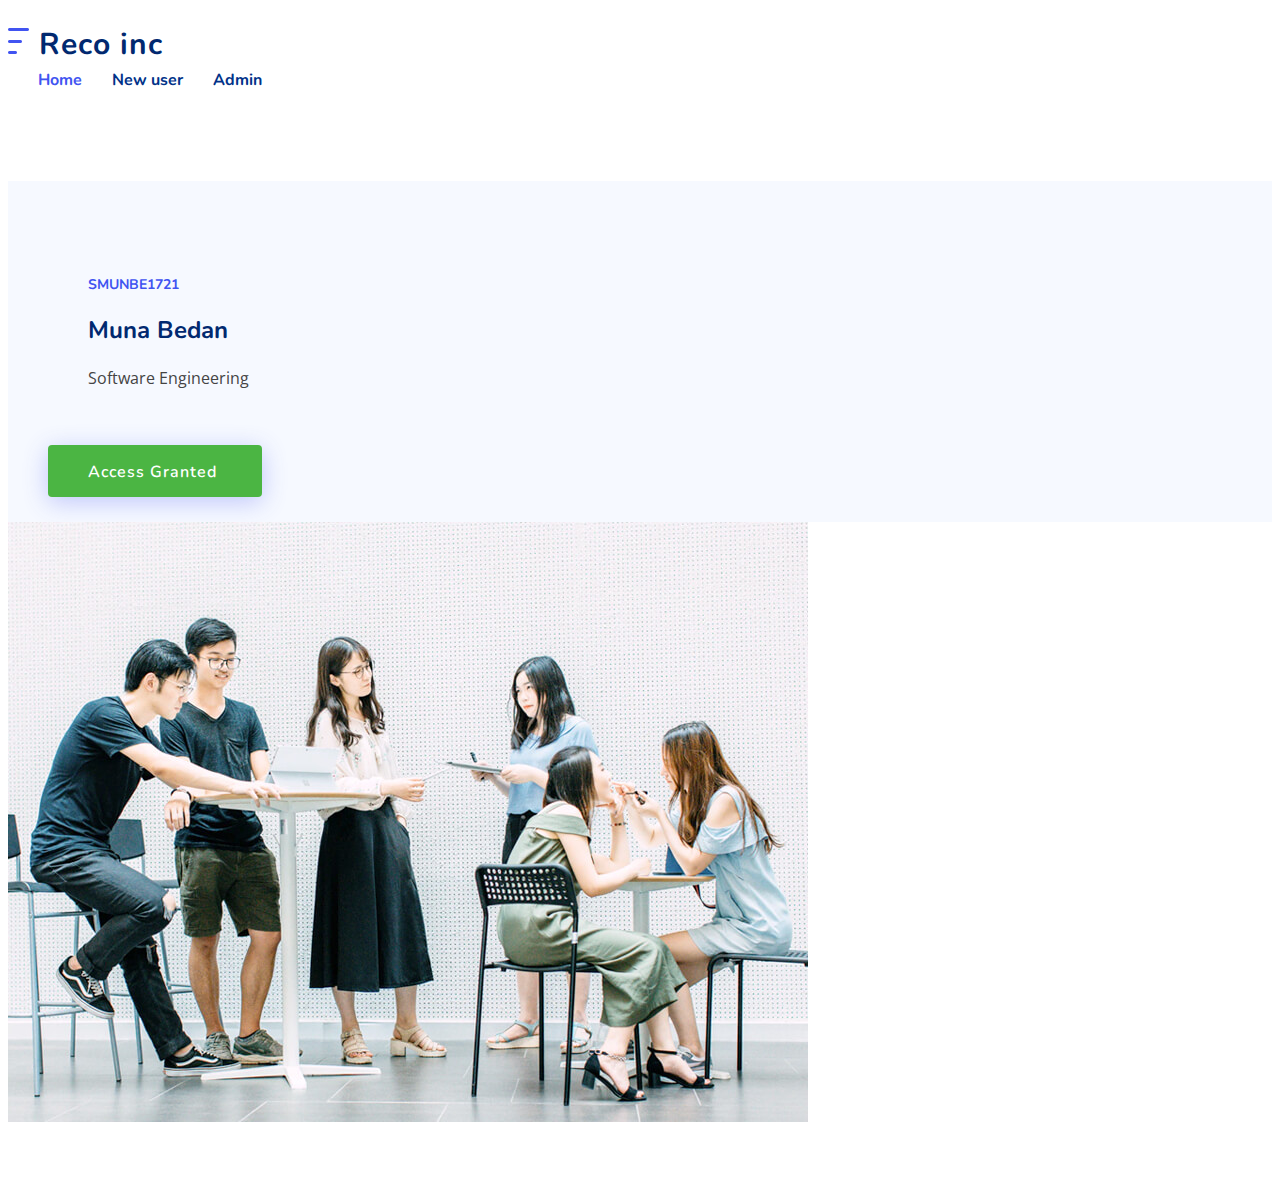
==== public/biometrics.html @ d5e838ed "revert to initial public directory" ====
<!DOCTYPE html>
<html lang="en">

<head>
  <meta charset="utf-8">
  <meta content="width=device-width, initial-scale=1.0" name="viewport">

  <title>FlexStart Bootstrap Template - Index</title>
  <meta content="" name="description">

  <meta content="" name="keywords">

  <!-- Favicons -->
  <link href="assets/img/favicon.png" rel="icon">
  <link href="assets/img/apple-touch-icon.png" rel="apple-touch-icon">

  <!-- Google Fonts -->
  <link href="https://fonts.googleapis.com/css?family=Open+Sans:300,300i,400,400i,600,600i,700,700i|Nunito:300,300i,400,400i,600,600i,700,700i|Poppins:300,300i,400,400i,500,500i,600,600i,700,700i" rel="stylesheet">

  <!-- Vendor CSS Files -->
  <link href="assets/vendor/bootstrap/css/bootstrap.min.css" rel="stylesheet">
  <link href="assets/vendor/bootstrap-icons/bootstrap-icons.css" rel="stylesheet">
  <link href="assets/vendor/aos/aos.css" rel="stylesheet">
  <link href="assets/vendor/remixicon/remixicon.css" rel="stylesheet">
  <link href="assets/vendor/swiper/swiper-bundle.min.css" rel="stylesheet">
  <link href="assets/vendor/glightbox/css/glightbox.min.css" rel="stylesheet">

  <!-- Template Main CSS File -->
  <link href="assets/css/style.css" rel="stylesheet">

  <!-- =======================================================
  * Template Name: FlexStart - v1.2.0
  * Template URL: https://bootstrapmade.com/flexstart-bootstrap-startup-template/
  * Author: BootstrapMade.com
  * License: https://bootstrapmade.com/license/
  ======================================================== -->
</head>

<body>

<!-- ======= Header ======= -->
<header id="header" class="header fixed-top">
    <div class="container-fluid container-xl d-flex align-items-center justify-content-between">

      <a href="index.html" class="logo d-flex align-items-center">
        <img src="assets/img/logo.png" alt="">
        <span>Reco inc</span>
      </a>

      <nav id="navbar" class="navbar">
        <ul>
          <li><a class="nav-link scrollto active" href="/index.html">Home</a></li>
          <li><a class="nav-link scrollto" href="/new.html">New user</a></li>
          <li><a class="nav-link scrollto" href="/admin.html">Admin</a></li>
         
        </ul>
        <i class="bi bi-list mobile-nav-toggle"></i>
      </nav><!-- .navbar -->

    </div>
  </header><!-- End Header -->

  

  <main id="main">
    <!-- ======= About Section ======= -->
    <section id="about" class="about">

      <div class="container" data-aos="fade-up">
        <div class="row gx-0">

          <div class="col-lg-6 d-flex flex-column justify-content-center" data-aos="fade-up" data-aos-delay="200">
            <div class="content d-flex align-items-center justify-content-center">
                <div class="content">
                    <h3>SMUNBE1721</h3>
                    <h2>Muna Bedan</h2>
                    <p>Software Engineering</p>
                </div>
              

              <div class="text-center text-lg-start">
                <a href="#" class="btn-read-more d-inline-flex align-items-center justify-content-center align-self-center">
                  <span>Access Granted</span>
                  <i class="bi bi-check2-square"></i>
                </a>
              </div>

              <!--<div class="spinner-border text-primary" role="status">
                <span class="visually-hidden">Loading...</span>
              </div>--->
            </div>
          </div>

          <div class="col-lg-6 d-flex align-items-center" data-aos="zoom-out" data-aos-delay="200">
            <img src="assets/img/about.jpg" class="img-fluid" alt="">
          </div>

        </div>
      </div>

    </section><!-- End About Section -->

    


   
    

  </main><!-- End #main -->

 

  <a href="#" class="back-to-top d-flex align-items-center justify-content-center"><i class="bi bi-arrow-up-short"></i></a>

  <!-- Vendor JS Files -->
  <script src="assets/vendor/bootstrap/js/bootstrap.bundle.js"></script>
  <script src="assets/vendor/aos/aos.js"></script>
  <script src="assets/vendor/php-email-form/validate.js"></script>
  <script src="assets/vendor/swiper/swiper-bundle.min.js"></script>
  <script src="assets/vendor/purecounter/purecounter.js"></script>
  <script src="assets/vendor/isotope-layout/isotope.pkgd.min.js"></script>
  <script src="assets/vendor/glightbox/js/glightbox.min.js"></script>

  <!-- Template Main JS File -->
  <script src="assets/js/main.js"></script>

</body>

</html>
---- public/assets/css/style.css ----
/**
* Template Name: FlexStart - v1.2.0
* Template URL: https://bootstrapmade.com/flexstart-bootstrap-startup-template/
* Author: BootstrapMade.com
* License: https://bootstrapmade.com/license/
*/

/*--------------------------------------------------------------
# General
--------------------------------------------------------------*/
:root {
  scroll-behavior: smooth;
}

body {
  font-family: "Open Sans", sans-serif;
  color: #444444;
}

a {
  color: #4154f1;
  text-decoration: none;
}

a:hover {
  color: #717ff5;
  text-decoration: none;
}

h1, h2, h3, h4, h5, h6 {
  font-family: "Nunito", sans-serif;
}

/*--------------------------------------------------------------
# Sections
--------------------------------------------------------------*/
section {
  padding: 60px 0;
  overflow: hidden;
}

.section-header {
  text-align: center;
  padding-bottom: 40px;
}

.section-header h2 {
  font-size: 13px;
  letter-spacing: 1px;
  font-weight: 700;
  margin: 0;
  color: #4154f1;
  text-transform: uppercase;
}

.section-header p {
  margin: 10px 0 0 0;
  padding: 0;
  font-size: 38px;
  line-height: 42px;
  font-weight: 700;
  color: #012970;
}

@media (max-width: 768px) {
  .section-header p {
    font-size: 28px;
    line-height: 32px;
  }
}

/*--------------------------------------------------------------
# Breadcrumbs
--------------------------------------------------------------*/
.breadcrumbs {
  padding: 15px 0;
  background: #012970;
  min-height: 40px;
  margin-top: 82px;
  color: #fff;
}

@media (max-width: 992px) {
  .breadcrumbs {
    margin-top: 57px;
  }
}

.breadcrumbs h2 {
  font-size: 28px;
  font-weight: 500;
}

.breadcrumbs ol {
  display: flex;
  flex-wrap: wrap;
  list-style: none;
  padding: 0 0 10px 0;
  margin: 0;
  font-size: 14px;
}

.breadcrumbs ol a {
  color: #fff;
  transition: 0.3s;
}

.breadcrumbs ol a:hover {
  text-decoration: underline;
}

.breadcrumbs ol li + li {
  padding-left: 10px;
}

.breadcrumbs ol li + li::before {
  display: inline-block;
  padding-right: 10px;
  color: #8894f6;
  content: "/";
}

/*--------------------------------------------------------------
# Back to top button
--------------------------------------------------------------*/
.back-to-top {
  position: fixed;
  visibility: hidden;
  opacity: 0;
  right: 15px;
  bottom: 15px;
  z-index: 99999;
  background: #4154f1;
  width: 40px;
  height: 40px;
  border-radius: 4px;
  transition: all 0.4s;
}

.back-to-top i {
  font-size: 24px;
  color: #fff;
  line-height: 0;
}

.back-to-top:hover {
  background: #6776f4;
  color: #fff;
}

.back-to-top.active {
  visibility: visible;
  opacity: 1;
}

/*--------------------------------------------------------------
# Disable aos animation delay on mobile devices
--------------------------------------------------------------*/
@media screen and (max-width: 768px) {
  [data-aos-delay] {
    transition-delay: 0 !important;
  }
}

/*--------------------------------------------------------------
# Header
--------------------------------------------------------------*/
.header {
  transition: all 0.5s;
  z-index: 997;
  padding: 20px 0;
}

.header.header-scrolled {
  background: #fff;
  padding: 15px 0;
  box-shadow: 0px 2px 20px rgba(1, 41, 112, 0.1);
}

.header .logo {
  line-height: 0;
}

.header .logo img {
  max-height: 40px;
  margin-right: 6px;
}

.header .logo span {
  font-size: 30px;
  font-weight: 700;
  letter-spacing: 1px;
  color: #012970;
  font-family: "Nunito", sans-serif;
  margin-top: 3px;
}

/*--------------------------------------------------------------
# Navigation Menu
--------------------------------------------------------------*/
/**
* Desktop Navigation 
*/
.navbar {
  padding: 0;
}

.navbar ul {
  margin: 0;
  padding: 0;
  display: flex;
  list-style: none;
  align-items: center;
}

.navbar li {
  position: relative;
}

.navbar a {
  display: flex;
  align-items: center;
  justify-content: space-between;
  padding: 10px 0 10px 30px;
  font-family: "Nunito", sans-serif;
  font-size: 16px;
  font-weight: 700;
  color: #013289;
  white-space: nowrap;
  transition: 0.3s;
}

.navbar a i {
  font-size: 12px;
  line-height: 0;
  margin-left: 5px;
}

.navbar a:hover, .navbar .active, .navbar li:hover > a {
  color: #4154f1;
}

.navbar .getstarted {
  background: #4154f1;
  padding: 8px 20px;
  margin-left: 30px;
  border-radius: 4px;
  color: #fff;
}

.navbar .getstarted:hover {
  color: #fff;
  background: #5969f3;
}

.navbar .dropdown ul {
  display: block;
  position: absolute;
  left: 14px;
  top: calc(100% + 30px);
  margin: 0;
  padding: 10px 0;
  z-index: 99;
  opacity: 0;
  visibility: hidden;
  background: #fff;
  box-shadow: 0px 0px 30px rgba(127, 137, 161, 0.25);
  transition: 0.3s;
  border-radius: 4px;
}

.navbar .dropdown ul li {
  min-width: 200px;
}

.navbar .dropdown ul a {
  padding: 10px 20px;
  font-size: 15px;
  text-transform: none;
  font-weight: 600;
}

.navbar .dropdown ul a i {
  font-size: 12px;
}

.navbar .dropdown ul a:hover, .navbar .dropdown ul .active:hover, .navbar .dropdown ul li:hover > a {
  color: #4154f1;
}

.navbar .dropdown:hover > ul {
  opacity: 1;
  top: 100%;
  visibility: visible;
}

.navbar .dropdown .dropdown ul {
  top: 0;
  left: calc(100% - 30px);
  visibility: hidden;
}

.navbar .dropdown .dropdown:hover > ul {
  opacity: 1;
  top: 0;
  left: 100%;
  visibility: visible;
}

@media (max-width: 1366px) {
  .navbar .dropdown .dropdown ul {
    left: -90%;
  }
  .navbar .dropdown .dropdown:hover > ul {
    left: -100%;
  }
}

/**
* Mobile Navigation 
*/
.mobile-nav-toggle {
  color: #012970;
  font-size: 28px;
  cursor: pointer;
  display: none;
  line-height: 0;
  transition: 0.5s;
}

.mobile-nav-toggle.bi-x {
  color: #fff;
}

@media (max-width: 991px) {
  .mobile-nav-toggle {
    display: block;
  }
  .navbar ul {
    display: none;
  }
}

.navbar-mobile {
  position: fixed;
  overflow: hidden;
  top: 0;
  right: 0;
  left: 0;
  bottom: 0;
  background: rgba(1, 22, 61, 0.9);
  transition: 0.3s;
}

.navbar-mobile .mobile-nav-toggle {
  position: absolute;
  top: 15px;
  right: 15px;
}

.navbar-mobile ul {
  display: block;
  position: absolute;
  top: 55px;
  right: 15px;
  bottom: 15px;
  left: 15px;
  padding: 10px 0;
  border-radius: 10px;
  background-color: #fff;
  overflow-y: auto;
  transition: 0.3s;
}

.navbar-mobile a {
  padding: 10px 20px;
  font-size: 15px;
  color: #012970;
}

.navbar-mobile a:hover, .navbar-mobile .active, .navbar-mobile li:hover > a {
  color: #4154f1;
}

.navbar-mobile .getstarted {
  margin: 15px;
}

.navbar-mobile .dropdown ul {
  position: static;
  display: none;
  margin: 10px 20px;
  padding: 10px 0;
  z-index: 99;
  opacity: 1;
  visibility: visible;
  background: #fff;
  box-shadow: 0px 0px 30px rgba(127, 137, 161, 0.25);
}

.navbar-mobile .dropdown ul li {
  min-width: 200px;
}

.navbar-mobile .dropdown ul a {
  padding: 10px 20px;
}

.navbar-mobile .dropdown ul a i {
  font-size: 12px;
}

.navbar-mobile .dropdown ul a:hover, .navbar-mobile .dropdown ul .active:hover, .navbar-mobile .dropdown ul li:hover > a {
  color: #4154f1;
}

.navbar-mobile .dropdown > .dropdown-active {
  display: block;
}

/*--------------------------------------------------------------
# Hero Section
--------------------------------------------------------------*/
.hero {
  width: 100%;
  height: 100vh;
  background: url(../img/hero-bg.png) top center no-repeat;
  background-size: cover;
}

.hero h1 {
  margin: 0;
  font-size: 48px;
  font-weight: 700;
  color: #012970;
}

.hero h2 {
  color: #444444;
  margin: 15px 0 0 0;
  font-size: 26px;
}

.hero .btn-get-started {
  margin-top: 30px;
  line-height: 0;
  padding: 15px 40px;
  border-radius: 4px;
  transition: 0.5s;
  color: #fff;
  background: #4154f1;
  box-shadow: 0px 5px 30px rgba(65, 84, 241, 0.4);
}

.hero .btn-get-started span {
  font-family: "Nunito", sans-serif;
  font-weight: 600;
  font-size: 16px;
  letter-spacing: 1px;
}

.hero .btn-get-started i {
  margin-left: 5px;
  font-size: 18px;
  transition: 0.3s;
}

.hero .btn-get-started:hover i {
  transform: translateX(5px);
}

.hero .hero-img {
  text-align: right;
}

@media (min-width: 1024px) {
  .hero {
    background-attachment: fixed;
  }
}

@media (max-width: 991px) {
  .hero {
    height: auto;
    padding: 120px 0 60px 0;
  }
  .hero .hero-img {
    text-align: center;
    margin-top: 80px;
  }
  .hero .hero-img img {
    width: 80%;
  }
}

@media (max-width: 768px) {
  .hero {
    text-align: center;
  }
  .hero h1 {
    font-size: 32px;
  }
  .hero h2 {
    font-size: 24px;
  }
  .hero .hero-img img {
    width: 100%;
  }
}

/*--------------------------------------------------------------
# Index Page
--------------------------------------------------------------*/
/*--------------------------------------------------------------
# About
--------------------------------------------------------------*/
.about .content {
  background-color: #f6f9ff;
  padding: 40px;
}

.about h3 {
  font-size: 14px;
  font-weight: 700;
  color: #4154f1;
  text-transform: uppercase;
}

.about h2 {
  font-size: 24px;
  font-weight: 700;
  color: #012970;
}

.about p {
  margin: 15px 0 30px 0;
  line-height: 24px;
}

.about .btn-read-more {
  line-height: 0;
  padding: 15px 40px;
  border-radius: 4px;
  transition: 0.5s;
  color: #fff;
  background: #4BB543;
  box-shadow: 0px 5px 25px rgba(65, 84, 241, 0.3);
}

.about .btn-read-more span {
  font-family: "Nunito", sans-serif;
  font-weight: 600;
  font-size: 16px;
  letter-spacing: 1px;
}

.about .btn-read-more i {
  margin-left: 5px;
  font-size: 18px;
  transition: 0.3s;
}

.about .btn-read-more:hover i {
  transform: translateX(5px);
}

/*--------------------------------------------------------------
# Values
--------------------------------------------------------------*/
.values .box {
  padding: 30px;
  box-shadow: 0px 0 5px rgba(1, 41, 112, 0.08);
  text-align: center;
  transition: 0.3s;
  height: 100%;
}

.values .box img {
  padding: 30px 50px;
  transition: 0.5s;
  transform: scale(1.1);
}

.values .box h3 {
  font-size: 24px;
  color: #012970;
  font-weight: 700;
  margin-bottom: 18px;
}

.values .box:hover {
  box-shadow: 0px 0 30px rgba(1, 41, 112, 0.08);
}

.values .box:hover img {
  transform: scale(1);
}

/*--------------------------------------------------------------
# Counts
--------------------------------------------------------------*/
.counts {
  padding: 70px 0 60px;
}

.counts .count-box {
  display: flex;
  align-items: center;
  padding: 30px;
  width: 100%;
  background: #fff;
  box-shadow: 0px 0 30px rgba(1, 41, 112, 0.08);
}

.counts .count-box i {
  font-size: 42px;
  line-height: 0;
  margin-right: 20px;
  color: #4154f1;
}

.counts .count-box span {
  font-size: 36px;
  display: block;
  font-weight: 600;
  color: #0b198f;
}

.counts .count-box p {
  padding: 0;
  margin: 0;
  font-family: "Nunito", sans-serif;
  font-size: 14px;
}

/*--------------------------------------------------------------
# Features
--------------------------------------------------------------*/
.features .feature-box {
  padding: 24px 20px;
  box-shadow: 0px 0 30px rgba(1, 41, 112, 0.08);
  transition: 0.3s;
  height: 100%;
}

.features .feature-box h3 {
  font-size: 18px;
  color: #012970;
  font-weight: 700;
  margin: 0;
}

.features .feature-box i {
  line-height: 0;
  background: #ecf3ff;
  padding: 4px;
  margin-right: 10px;
  font-size: 24px;
  border-radius: 3px;
  transition: 0.3s;
}

.features .feature-box:hover i {
  background: #4154f1;
  color: #fff;
}

.features .feture-tabs {
  margin-top: 120px;
}

.features .feture-tabs h3 {
  color: #012970;
  font-weight: 700;
  font-size: 32px;
  margin-bottom: 10px;
}

@media (max-width: 768px) {
  .features .feture-tabs h3 {
    font-size: 28px;
  }
}

.features .feture-tabs .nav-pills {
  border-bottom: 1px solid #eee;
}

.features .feture-tabs .nav-link {
  background: none;
  text-transform: uppercase;
  font-size: 15px;
  font-weight: 600;
  color: #012970;
  padding: 12px 0;
  margin-right: 25px;
  margin-bottom: -2px;
  border-radius: 0;
}

.features .feture-tabs .nav-link.active {
  color: #4154f1;
  border-bottom: 3px solid #4154f1;
}

.features .feture-tabs .tab-content h4 {
  font-size: 18px;
  margin: 0;
  font-weight: 700;
  color: #012970;
}

.features .feture-tabs .tab-content i {
  font-size: 24px;
  line-height: 0;
  margin-right: 8px;
  color: #4154f1;
}

.features .feature-icons {
  margin-top: 120px;
}

.features .feature-icons h3 {
  color: #012970;
  font-weight: 700;
  font-size: 32px;
  margin-bottom: 20px;
  text-align: center;
}

@media (max-width: 768px) {
  .features .feature-icons h3 {
    font-size: 28px;
  }
}

.features .feature-icons .content .icon-box {
  display: flex;
}

.features .feature-icons .content .icon-box h4 {
  font-size: 20px;
  font-weight: 700;
  margin: 0 0 10px 0;
  color: #012970;
}

.features .feature-icons .content .icon-box i {
  font-size: 44px;
  line-height: 44px;
  color: #0245bc;
  margin-right: 15px;
}

.features .feature-icons .content .icon-box p {
  font-size: 15px;
  color: #848484;
}

/*--------------------------------------------------------------
# Services
--------------------------------------------------------------*/
.services .service-box {
  box-shadow: 0px 0 30px rgba(1, 41, 112, 0.08);
  height: 100%;
  padding: 60px 30px;
  text-align: center;
  transition: 0.3s;
  border-radius: 5px;
}

.services .service-box .icon {
  font-size: 36px;
  padding: 40px 20px;
  border-radius: 4px;
  position: relative;
  margin-bottom: 25px;
  display: inline-block;
  line-height: 0;
  transition: 0.3s;
}

.services .service-box h3 {
  color: #444444;
  font-weight: 700;
}

.services .service-box .read-more {
  display: inline-flex;
  align-items: center;
  justify-content: center;
  font-weight: 600;
  font-size: 16px;
  padding: 8px 20px;
}

.services .service-box .read-more i {
  line-height: 0;
  margin-left: 5px;
  font-size: 18px;
}

.services .service-box.blue {
  border-bottom: 3px solid #2db6fa;
}

.services .service-box.blue .icon {
  color: #2db6fa;
  background: #dbf3fe;
}

.services .service-box.blue .read-more {
  color: #2db6fa;
}

.services .service-box.blue:hover {
  background: #2db6fa;
}

.services .service-box.orange {
  border-bottom: 3px solid #f68c09;
}

.services .service-box.orange .icon {
  color: #f68c09;
  background: #fde3c4;
}

.services .service-box.orange .read-more {
  color: #f68c09;
}

.services .service-box.orange:hover {
  background: #f68c09;
}

.services .service-box.green {
  border-bottom: 3px solid #08da4e;
}

.services .service-box.green .icon {
  color: #08da4e;
  background: #cffddf;
}

.services .service-box.green .read-more {
  color: #08da4e;
}

.services .service-box.green:hover {
  background: #08da4e;
}

.services .service-box.red {
  border-bottom: 3px solid #e9222c;
}

.services .service-box.red .icon {
  color: #e9222c;
  background: #fef7f8;
}

.services .service-box.red .read-more {
  color: #e9222c;
}

.services .service-box.red:hover {
  background: #e9222c;
}

.services .service-box.purple {
  border-bottom: 3px solid #b50edf;
}

.services .service-box.purple .icon {
  color: #b50edf;
  background: #f8e4fd;
}

.services .service-box.purple .read-more {
  color: #b50edf;
}

.services .service-box.purple:hover {
  background: #b50edf;
}

.services .service-box.pink {
  border-bottom: 3px solid #f51f9c;
}

.services .service-box.pink .icon {
  color: #f51f9c;
  background: #feecf7;
}

.services .service-box.pink .read-more {
  color: #f51f9c;
}

.services .service-box.pink:hover {
  background: #f51f9c;
}

.services .service-box:hover h3, .services .service-box:hover p, .services .service-box:hover .read-more {
  color: #fff;
}

.services .service-box:hover .icon {
  background: #fff;
}

/*--------------------------------------------------------------
# Pricing
--------------------------------------------------------------*/
.pricing .box {
  padding: 40px 20px;
  background: #fff;
  text-align: center;
  box-shadow: 0px 0 30px rgba(1, 41, 112, 0.08);
  border-radius: 4px;
  position: relative;
  overflow: hidden;
  transition: 0.3s;
}

.pricing .box:hover {
  transform: scale(1.1);
  box-shadow: 0px 0 30px rgba(1, 41, 112, 0.1);
}

.pricing h3 {
  font-weight: 700;
  font-size: 18px;
  margin-bottom: 15px;
}

.pricing .price {
  font-size: 36px;
  color: #444444;
  font-weight: 600;
  font-family: "Poppins", sans-serif;
}

.pricing .price sup {
  font-size: 20px;
  top: -15px;
  left: -3px;
}

.pricing .price span {
  color: #bababa;
  font-size: 16px;
  font-weight: 300;
}

.pricing img {
  padding: 30px 40px;
}

.pricing ul {
  padding: 0;
  list-style: none;
  color: #444444;
  text-align: center;
  line-height: 26px;
  font-size: 16px;
  margin-bottom: 25px;
}

.pricing ul li {
  padding-bottom: 10px;
}

.pricing ul .na {
  color: #ccc;
  text-decoration: line-through;
}

.pricing .btn-buy {
  display: inline-block;
  padding: 8px 40px 10px 40px;
  border-radius: 50px;
  color: #4154f1;
  transition: none;
  font-size: 16px;
  font-weight: 400;
  font-family: "Nunito", sans-serif;
  font-weight: 600;
  transition: 0.3s;
  border: 1px solid #4154f1;
}

.pricing .btn-buy:hover {
  background: #4154f1;
  color: #fff;
}

.pricing .featured {
  width: 200px;
  position: absolute;
  top: 18px;
  right: -68px;
  transform: rotate(45deg);
  z-index: 1;
  font-size: 14px;
  padding: 1px 0 3px 0;
  background: #4154f1;
  color: #fff;
}

/*--------------------------------------------------------------
# F.A.Q
--------------------------------------------------------------*/
.faq .accordion-collapse {
  border: 0;
}

.faq .accordion-button {
  padding: 15px 15px 20px 0;
  font-weight: 600;
  border: 0;
  font-size: 18px;
  color: #444444;
  text-align: left;
}

.faq .accordion-button:focus {
  box-shadow: none;
}

.faq .accordion-button:not(.collapsed) {
  background: none;
  color: #4154f1;
  border-bottom: 0;
}

.faq .accordion-body {
  padding: 0 0 25px 0;
  border: 0;
}

/*--------------------------------------------------------------
# Portfolio
--------------------------------------------------------------*/
.portfolio #portfolio-flters {
  padding: 0;
  margin: 0 auto 25px auto;
  list-style: none;
  text-align: center;
  background: white;
  border-radius: 50px;
  padding: 2px 15px;
}

.portfolio #portfolio-flters li {
  cursor: pointer;
  display: inline-block;
  padding: 8px 20px 10px 20px;
  font-size: 15px;
  font-weight: 600;
  line-height: 1;
  color: #444444;
  margin: 0 4px 8px 4px;
  transition: 0.3s;
  border-radius: 50px;
  border: 1px solid #fff;
}

.portfolio #portfolio-flters li:hover, .portfolio #portfolio-flters li.filter-active {
  color: #4154f1;
  border-color: #4154f1;
}

.portfolio #portfolio-flters li:last-child {
  margin-right: 0;
}

.portfolio .portfolio-wrap {
  transition: 0.3s;
  position: relative;
  overflow: hidden;
  z-index: 1;
  background: rgba(255, 255, 255, 0.75);
}

.portfolio .portfolio-wrap::before {
  content: "";
  background: rgba(255, 255, 255, 0.75);
  position: absolute;
  left: 30px;
  right: 30px;
  top: 30px;
  bottom: 30px;
  transition: all ease-in-out 0.3s;
  z-index: 2;
  opacity: 0;
}

.portfolio .portfolio-wrap img {
  transition: 1s;
}

.portfolio .portfolio-wrap .portfolio-info {
  opacity: 0;
  position: absolute;
  top: 0;
  left: 0;
  right: 0;
  bottom: 0;
  text-align: center;
  z-index: 3;
  transition: all ease-in-out 0.3s;
  display: flex;
  flex-direction: column;
  justify-content: center;
  align-items: center;
}

.portfolio .portfolio-wrap .portfolio-info::before {
  display: block;
  content: "";
  width: 48px;
  height: 48px;
  position: absolute;
  top: 35px;
  left: 35px;
  border-top: 3px solid rgba(1, 41, 112, 0.2);
  border-left: 3px solid rgba(1, 41, 112, 0.2);
  transition: all 0.5s ease 0s;
  z-index: 9994;
}

.portfolio .portfolio-wrap .portfolio-info::after {
  display: block;
  content: "";
  width: 48px;
  height: 48px;
  position: absolute;
  bottom: 35px;
  right: 35px;
  border-bottom: 3px solid rgba(1, 41, 112, 0.2);
  border-right: 3px solid rgba(1, 41, 112, 0.2);
  transition: all 0.5s ease 0s;
  z-index: 9994;
}

.portfolio .portfolio-wrap .portfolio-info h4 {
  font-size: 20px;
  color: #012970;
  font-weight: 700;
}

.portfolio .portfolio-wrap .portfolio-info p {
  color: #012970;
  font-weight: 600;
  font-size: 14px;
  text-transform: uppercase;
  padding: 0;
  margin: 0;
}

.portfolio .portfolio-wrap .portfolio-links {
  text-align: center;
  z-index: 4;
}

.portfolio .portfolio-wrap .portfolio-links a {
  color: #fff;
  background: #4154f1;
  margin: 10px 2px;
  width: 36px;
  height: 36px;
  display: inline-flex;
  align-items: center;
  justify-content: center;
  border-radius: 50%;
  transition: 0.3s;
}

.portfolio .portfolio-wrap .portfolio-links a i {
  font-size: 24px;
  line-height: 0;
}

.portfolio .portfolio-wrap .portfolio-links a:hover {
  background: #5969f3;
}

.portfolio .portfolio-wrap:hover img {
  transform: scale(1.1);
}

.portfolio .portfolio-wrap:hover::before {
  top: 0;
  left: 0;
  right: 0;
  bottom: 0;
  opacity: 1;
}

.portfolio .portfolio-wrap:hover .portfolio-info {
  opacity: 1;
}

.portfolio .portfolio-wrap:hover .portfolio-info::before {
  top: 15px;
  left: 15px;
}

.portfolio .portfolio-wrap:hover .portfolio-info::after {
  bottom: 15px;
  right: 15px;
}

/*--------------------------------------------------------------
# Portfolio Details
--------------------------------------------------------------*/
.portfolio-details {
  padding-top: 40px;
}

.portfolio-details .portfolio-details-slider img {
  width: 100%;
}

.portfolio-details .portfolio-details-slider .swiper-pagination {
  margin-top: 20px;
  position: relative;
}

.portfolio-details .portfolio-details-slider .swiper-pagination .swiper-pagination-bullet {
  width: 12px;
  height: 12px;
  background-color: #fff;
  opacity: 1;
  border: 1px solid #4154f1;
}

.portfolio-details .portfolio-details-slider .swiper-pagination .swiper-pagination-bullet-active {
  background-color: #4154f1;
}

.portfolio-details .portfolio-info {
  padding: 30px;
  box-shadow: 0px 0 30px rgba(1, 41, 112, 0.08);
}

.portfolio-details .portfolio-info h3 {
  font-size: 22px;
  font-weight: 700;
  margin-bottom: 20px;
  padding-bottom: 20px;
  border-bottom: 1px solid #eee;
}

.portfolio-details .portfolio-info ul {
  list-style: none;
  padding: 0;
  font-size: 15px;
}

.portfolio-details .portfolio-info ul li + li {
  margin-top: 10px;
}

.portfolio-details .portfolio-description {
  padding-top: 30px;
}

.portfolio-details .portfolio-description h2 {
  font-size: 26px;
  font-weight: 700;
  margin-bottom: 20px;
}

.portfolio-details .portfolio-description p {
  padding: 0;
}

/*--------------------------------------------------------------
# Testimonials
--------------------------------------------------------------*/
.testimonials .testimonial-item {
  box-sizing: content-box;
  padding: 30px;
  margin: 40px 30px;
  box-shadow: 0px 0 20px rgba(1, 41, 112, 0.1);
  background: #fff;
  min-height: 320px;
  display: flex;
  flex-direction: column;
  text-align: center;
  transition: 0.3s;
}

.testimonials .testimonial-item .stars {
  margin-bottom: 15px;
}

.testimonials .testimonial-item .stars i {
  color: #ffc107;
  margin: 0 1px;
}

.testimonials .testimonial-item .testimonial-img {
  width: 90px;
  border-radius: 50%;
  border: 4px solid #fff;
  margin: 0 auto;
}

.testimonials .testimonial-item h3 {
  font-size: 18px;
  font-weight: bold;
  margin: 10px 0 5px 0;
  color: #111;
}

.testimonials .testimonial-item h4 {
  font-size: 14px;
  color: #999;
  margin: 0;
}

.testimonials .testimonial-item p {
  font-style: italic;
  margin: 0 auto 15px auto;
}

.testimonials .swiper-pagination {
  margin-top: 20px;
  position: relative;
}

.testimonials .swiper-pagination .swiper-pagination-bullet {
  width: 12px;
  height: 12px;
  background-color: #fff;
  opacity: 1;
  border: 1px solid #4154f1;
}

.testimonials .swiper-pagination .swiper-pagination-bullet-active {
  background-color: #4154f1;
}

.testimonials .swiper-slide {
  opacity: .3;
}

@media (max-width: 1199px) {
  .testimonials .swiper-slide-active {
    opacity: 1;
  }
  .testimonials .swiper-pagination {
    margin-top: 0;
  }
}

@media (min-width: 1200px) {
  .testimonials .swiper-slide-next {
    opacity: 1;
    transform: scale(1.12);
  }
}

/*--------------------------------------------------------------
# Team
--------------------------------------------------------------*/
.team {
  background: #fff;
  padding: 60px 0;
}

.team .member {
  overflow: hidden;
  text-align: center;
  border-radius: 5px;
  background: #fff;
  box-shadow: 0px 0 30px rgba(1, 41, 112, 0.08);
  transition: 0.3s;
}

.team .member .member-img {
  position: relative;
  overflow: hidden;
}

.team .member .member-img:after {
  position: absolute;
  content: "";
  left: 0;
  bottom: 0;
  height: 100%;
  width: 100%;
  background: url(../img/team-shape.svg) no-repeat center bottom;
  background-size: contain;
  z-index: 1;
}

.team .member .social {
  position: absolute;
  right: -100%;
  top: 30px;
  opacity: 0;
  border-radius: 4px;
  transition: 0.5s;
  background: rgba(255, 255, 255, 0.3);
  z-index: 2;
}

.team .member .social a {
  transition: color 0.3s;
  color: rgba(1, 41, 112, 0.5);
  margin: 15px 12px;
  display: block;
  line-height: 0;
  text-align: center;
}

.team .member .social a:hover {
  color: rgba(1, 41, 112, 0.8);
}

.team .member .social i {
  font-size: 18px;
}

.team .member .member-info {
  padding: 10px 15px 20px 15px;
}

.team .member .member-info h4 {
  font-weight: 700;
  margin-bottom: 5px;
  font-size: 20px;
  color: #012970;
}

.team .member .member-info span {
  display: block;
  font-size: 14px;
  font-weight: 400;
  color: #aaaaaa;
}

.team .member .member-info p {
  font-style: italic;
  font-size: 14px;
  padding-top: 15px;
  line-height: 26px;
  color: #5e5e5e;
}

.team .member:hover {
  transform: scale(1.08);
  box-shadow: 0px 0 30px rgba(1, 41, 112, 0.1);
}

.team .member:hover .social {
  right: 8px;
  opacity: 1;
}

/*--------------------------------------------------------------
# Clients
--------------------------------------------------------------*/
.clients .clients-slider .swiper-slide img {
  opacity: 0.5;
  transition: 0.3s;
}

.clients .clients-slider .swiper-slide img:hover {
  opacity: 1;
}

.clients .clients-slider .swiper-pagination {
  margin-top: 20px;
  position: relative;
}

.clients .clients-slider .swiper-pagination .swiper-pagination-bullet {
  width: 12px;
  height: 12px;
  background-color: #fff;
  opacity: 1;
  border: 1px solid #4154f1;
}

.clients .clients-slider .swiper-pagination .swiper-pagination-bullet-active {
  background-color: #4154f1;
}

/*--------------------------------------------------------------
# Recent Blog Posts
--------------------------------------------------------------*/
.recent-blog-posts .post-box {
  box-shadow: 0px 0 30px rgba(1, 41, 112, 0.08);
  transition: 0.3s;
  height: 100%;
  overflow: hidden;
  padding: 30px;
  border-radius: 8px;
  position: relative;
  display: flex;
  flex-direction: column;
}

.recent-blog-posts .post-box .post-img {
  overflow: hidden;
  margin: -30px -30px 15px -30px;
  position: relative;
}

.recent-blog-posts .post-box .post-img img {
  transition: 0.5s;
}

.recent-blog-posts .post-box .post-date {
  font-size: 16px;
  font-weight: 600;
  color: rgba(1, 41, 112, 0.6);
  display: block;
  margin-bottom: 10px;
}

.recent-blog-posts .post-box .post-title {
  font-size: 24px;
  color: #012970;
  font-weight: 700;
  margin-bottom: 18px;
  position: relative;
  transition: 0.3s;
}

.recent-blog-posts .post-box .readmore {
  display: flex;
  align-items: center;
  font-weight: 600;
  line-height: 1;
  transition: 0.3s;
}

.recent-blog-posts .post-box .readmore i {
  line-height: 0;
  margin-left: 4px;
  font-size: 18px;
}

.recent-blog-posts .post-box:hover .post-title {
  color: #4154f1;
}

.recent-blog-posts .post-box:hover .post-img img {
  transform: rotate(6deg) scale(1.2);
}

/*--------------------------------------------------------------
# Contact
--------------------------------------------------------------*/
.contact .info-box {
  color: #444444;
  background: #fafbff;
  padding: 30px;
}

.contact .info-box i {
  font-size: 38px;
  line-height: 0;
  color: #4154f1;
}

.contact .info-box h3 {
  font-size: 20px;
  color: #012970;
  font-weight: 700;
  margin: 20px 0 10px 0;
}

.contact .info-box p {
  padding: 0;
  line-height: 24px;
  font-size: 14px;
  margin-bottom: 0;
}

.contact .php-email-form {
  background: #fafbff;
  padding: 30px;
  height: 100%;
}

.contact .php-email-form .error-message {
  display: none;
  color: #fff;
  background: #ed3c0d;
  text-align: left;
  padding: 15px;
  margin-bottom: 24px;
  font-weight: 600;
}

.contact .php-email-form .sent-message {
  display: none;
  color: #fff;
  background: #18d26e;
  text-align: center;
  padding: 15px;
  margin-bottom: 24px;
  font-weight: 600;
}

.contact .php-email-form .loading {
  display: none;
  background: #fff;
  text-align: center;
  padding: 15px;
  margin-bottom: 24px;
}

.contact .php-email-form .loading:before {
  content: "";
  display: inline-block;
  border-radius: 50%;
  width: 24px;
  height: 24px;
  margin: 0 10px -6px 0;
  border: 3px solid #18d26e;
  border-top-color: #eee;
  -webkit-animation: animate-loading 1s linear infinite;
  animation: animate-loading 1s linear infinite;
}

.contact .php-email-form input, .contact .php-email-form textarea {
  border-radius: 0;
  box-shadow: none;
  font-size: 14px;
  border-radius: 0;
}

.contact .php-email-form input:focus, .contact .php-email-form textarea:focus {
  border-color: #4154f1;
}

.contact .php-email-form input {
  padding: 10px 15px;
}

.contact .php-email-form textarea {
  padding: 12px 15px;
}

.contact .php-email-form button[type="submit"] {
  background: #4154f1;
  border: 0;
  padding: 10px 30px;
  color: #fff;
  transition: 0.4s;
  border-radius: 4px;
}

.contact .php-email-form button[type="submit"]:hover {
  background: #5969f3;
}

@-webkit-keyframes animate-loading {
  0% {
    transform: rotate(0deg);
  }
  100% {
    transform: rotate(360deg);
  }
}

@keyframes animate-loading {
  0% {
    transform: rotate(0deg);
  }
  100% {
    transform: rotate(360deg);
  }
}

/*--------------------------------------------------------------
# Blog
--------------------------------------------------------------*/
.blog {
  padding: 40px 0 20px 0;
}

.blog .entry {
  padding: 30px;
  margin-bottom: 60px;
  box-shadow: 0 4px 16px rgba(0, 0, 0, 0.1);
}

.blog .entry .entry-img {
  max-height: 440px;
  margin: -30px -30px 20px -30px;
  overflow: hidden;
}

.blog .entry .entry-title {
  font-size: 28px;
  font-weight: bold;
  padding: 0;
  margin: 0 0 20px 0;
}

.blog .entry .entry-title a {
  color: #012970;
  transition: 0.3s;
}

.blog .entry .entry-title a:hover {
  color: #4154f1;
}

.blog .entry .entry-meta {
  margin-bottom: 15px;
  color: #4084fd;
}

.blog .entry .entry-meta ul {
  display: flex;
  flex-wrap: wrap;
  list-style: none;
  align-items: center;
  padding: 0;
  margin: 0;
}

.blog .entry .entry-meta ul li + li {
  padding-left: 20px;
}

.blog .entry .entry-meta i {
  font-size: 16px;
  margin-right: 8px;
  line-height: 0;
}

.blog .entry .entry-meta a {
  color: #777777;
  font-size: 14px;
  display: inline-block;
  line-height: 1;
}

.blog .entry .entry-content p {
  line-height: 24px;
}

.blog .entry .entry-content .read-more {
  -moz-text-align-last: right;
  text-align-last: right;
}

.blog .entry .entry-content .read-more a {
  display: inline-block;
  background: #4154f1;
  color: #fff;
  padding: 6px 20px;
  transition: 0.3s;
  font-size: 14px;
  border-radius: 4px;
}

.blog .entry .entry-content .read-more a:hover {
  background: #5969f3;
}

.blog .entry .entry-content h3 {
  font-size: 22px;
  margin-top: 30px;
  font-weight: bold;
}

.blog .entry .entry-content blockquote {
  overflow: hidden;
  background-color: #fafafa;
  padding: 60px;
  position: relative;
  text-align: center;
  margin: 20px 0;
}

.blog .entry .entry-content blockquote p {
  color: #444444;
  line-height: 1.6;
  margin-bottom: 0;
  font-style: italic;
  font-weight: 500;
  font-size: 22px;
}

.blog .entry .entry-content blockquote::after {
  content: '';
  position: absolute;
  left: 0;
  top: 0;
  bottom: 0;
  width: 3px;
  background-color: #012970;
  margin-top: 20px;
  margin-bottom: 20px;
}

.blog .entry .entry-footer {
  padding-top: 10px;
  border-top: 1px solid #e6e6e6;
}

.blog .entry .entry-footer i {
  color: #0d64fd;
  display: inline;
}

.blog .entry .entry-footer a {
  color: #013289;
  transition: 0.3s;
}

.blog .entry .entry-footer a:hover {
  color: #4154f1;
}

.blog .entry .entry-footer .cats {
  list-style: none;
  display: inline;
  padding: 0 20px 0 0;
  font-size: 14px;
}

.blog .entry .entry-footer .cats li {
  display: inline-block;
}

.blog .entry .entry-footer .tags {
  list-style: none;
  display: inline;
  padding: 0;
  font-size: 14px;
}

.blog .entry .entry-footer .tags li {
  display: inline-block;
}

.blog .entry .entry-footer .tags li + li::before {
  padding-right: 6px;
  color: #6c757d;
  content: ",";
}

.blog .entry .entry-footer .share {
  font-size: 16px;
}

.blog .entry .entry-footer .share i {
  padding-left: 5px;
}

.blog .entry-single {
  margin-bottom: 30px;
}

.blog .blog-author {
  padding: 20px;
  margin-bottom: 30px;
  box-shadow: 0 4px 16px rgba(0, 0, 0, 0.1);
}

.blog .blog-author img {
  width: 120px;
  margin-right: 20px;
}

.blog .blog-author h4 {
  font-weight: 600;
  font-size: 22px;
  margin-bottom: 0px;
  padding: 0;
  color: #012970;
}

.blog .blog-author .social-links {
  margin: 0 10px 10px 0;
}

.blog .blog-author .social-links a {
  color: rgba(1, 41, 112, 0.5);
  margin-right: 5px;
}

.blog .blog-author p {
  font-style: italic;
  color: #b7b7b7;
}

.blog .blog-comments {
  margin-bottom: 30px;
}

.blog .blog-comments .comments-count {
  font-weight: bold;
}

.blog .blog-comments .comment {
  margin-top: 30px;
  position: relative;
}

.blog .blog-comments .comment .comment-img {
  margin-right: 14px;
}

.blog .blog-comments .comment .comment-img img {
  width: 60px;
}

.blog .blog-comments .comment h5 {
  font-size: 16px;
  margin-bottom: 2px;
}

.blog .blog-comments .comment h5 a {
  font-weight: bold;
  color: #444444;
  transition: 0.3s;
}

.blog .blog-comments .comment h5 a:hover {
  color: #4154f1;
}

.blog .blog-comments .comment h5 .reply {
  padding-left: 10px;
  color: #012970;
}

.blog .blog-comments .comment h5 .reply i {
  font-size: 20px;
}

.blog .blog-comments .comment time {
  display: block;
  font-size: 14px;
  color: #013ca3;
  margin-bottom: 5px;
}

.blog .blog-comments .comment.comment-reply {
  padding-left: 40px;
}

.blog .blog-comments .reply-form {
  margin-top: 30px;
  padding: 30px;
  box-shadow: 0 4px 16px rgba(0, 0, 0, 0.1);
}

.blog .blog-comments .reply-form h4 {
  font-weight: bold;
  font-size: 22px;
}

.blog .blog-comments .reply-form p {
  font-size: 14px;
}

.blog .blog-comments .reply-form input {
  border-radius: 4px;
  padding: 10px 10px;
  font-size: 14px;
}

.blog .blog-comments .reply-form input:focus {
  box-shadow: none;
  border-color: #a0aaf8;
}

.blog .blog-comments .reply-form textarea {
  border-radius: 4px;
  padding: 10px 10px;
  font-size: 14px;
}

.blog .blog-comments .reply-form textarea:focus {
  box-shadow: none;
  border-color: #a0aaf8;
}

.blog .blog-comments .reply-form .form-group {
  margin-bottom: 25px;
}

.blog .blog-comments .reply-form .btn-primary {
  border-radius: 4px;
  padding: 10px 20px;
  border: 0;
  background-color: #012970;
}

.blog .blog-comments .reply-form .btn-primary:hover {
  background-color: #013289;
}

.blog .blog-pagination {
  color: #024ed5;
}

.blog .blog-pagination ul {
  display: flex;
  padding: 0;
  margin: 0;
  list-style: none;
}

.blog .blog-pagination li {
  margin: 0 5px;
  transition: 0.3s;
}

.blog .blog-pagination li a {
  color: #012970;
  padding: 7px 16px;
  display: flex;
  align-items: center;
  justify-content: center;
}

.blog .blog-pagination li.active, .blog .blog-pagination li:hover {
  background: #4154f1;
}

.blog .blog-pagination li.active a, .blog .blog-pagination li:hover a {
  color: #fff;
}

.blog .sidebar {
  padding: 30px;
  margin: 0 0 60px 20px;
  box-shadow: 0 4px 16px rgba(0, 0, 0, 0.1);
}

.blog .sidebar .sidebar-title {
  font-size: 20px;
  font-weight: 700;
  padding: 0 0 0 0;
  margin: 0 0 15px 0;
  color: #012970;
  position: relative;
}

.blog .sidebar .sidebar-item {
  margin-bottom: 30px;
}

.blog .sidebar .search-form form {
  background: #fff;
  border: 1px solid #ddd;
  padding: 3px 10px;
  position: relative;
}

.blog .sidebar .search-form form input[type="text"] {
  border: 0;
  padding: 4px;
  border-radius: 4px;
  width: calc(100% - 40px);
}

.blog .sidebar .search-form form button {
  position: absolute;
  top: 0;
  right: 0;
  bottom: 0;
  border: 0;
  background: none;
  font-size: 16px;
  padding: 0 15px;
  margin: -1px;
  background: #4154f1;
  color: #fff;
  transition: 0.3s;
  border-radius: 0 4px 4px 0;
  line-height: 0;
}

.blog .sidebar .search-form form button i {
  line-height: 0;
}

.blog .sidebar .search-form form button:hover {
  background: #5465f2;
}

.blog .sidebar .categories ul {
  list-style: none;
  padding: 0;
}

.blog .sidebar .categories ul li + li {
  padding-top: 10px;
}

.blog .sidebar .categories ul a {
  color: #012970;
  transition: 0.3s;
}

.blog .sidebar .categories ul a:hover {
  color: #4154f1;
}

.blog .sidebar .categories ul a span {
  padding-left: 5px;
  color: #aaaaaa;
  font-size: 14px;
}

.blog .sidebar .recent-posts .post-item + .post-item {
  margin-top: 15px;
}

.blog .sidebar .recent-posts img {
  width: 80px;
  float: left;
}

.blog .sidebar .recent-posts h4 {
  font-size: 15px;
  margin-left: 95px;
  font-weight: bold;
}

.blog .sidebar .recent-posts h4 a {
  color: #012970;
  transition: 0.3s;
}

.blog .sidebar .recent-posts h4 a:hover {
  color: #4154f1;
}

.blog .sidebar .recent-posts time {
  display: block;
  margin-left: 95px;
  font-style: italic;
  font-size: 14px;
  color: #aaaaaa;
}

.blog .sidebar .tags {
  margin-bottom: -10px;
}

.blog .sidebar .tags ul {
  list-style: none;
  padding: 0;
}

.blog .sidebar .tags ul li {
  display: inline-block;
}

.blog .sidebar .tags ul a {
  color: #0257ee;
  font-size: 14px;
  padding: 6px 14px;
  margin: 0 6px 8px 0;
  border: 1px solid #d7e6ff;
  display: inline-block;
  transition: 0.3s;
}

.blog .sidebar .tags ul a:hover {
  color: #fff;
  border: 1px solid #4154f1;
  background: #4154f1;
}

.blog .sidebar .tags ul a span {
  padding-left: 5px;
  color: #a5c5fe;
  font-size: 14px;
}

/*--------------------------------------------------------------
# Footer
--------------------------------------------------------------*/
.footer {
  background: #f6f9ff;
  padding: 0 0 30px 0;
  font-size: 14px;
}

.footer .footer-newsletter {
  padding: 50px 0;
  background: #f6f9ff;
  border-top: 1px solid #e1ecff;
}

.footer .footer-newsletter h4 {
  font-size: 24px;
  margin: 0 0 10px 0;
  padding: 0;
  line-height: 1;
  font-weight: 700;
  color: #012970;
}

.footer .footer-newsletter form {
  margin-top: 20px;
  background: #fff;
  padding: 6px 10px;
  position: relative;
  border-radius: 4px;
  border: 1px solid #e1ecff;
}

.footer .footer-newsletter form input[type="email"] {
  border: 0;
  padding: 8px;
  width: calc(100% - 140px);
}

.footer .footer-newsletter form input[type="submit"] {
  position: absolute;
  top: 0;
  right: 0;
  bottom: 0;
  border: 0;
  background: none;
  font-size: 16px;
  padding: 0 30px;
  margin: 3px;
  background: #4154f1;
  color: #fff;
  transition: 0.3s;
  border-radius: 4px;
}

.footer .footer-newsletter form input[type="submit"]:hover {
  background: #5969f3;
}

.footer .footer-top {
  background: white url(../img/footer-bg.png) no-repeat right top;
  background-size: contain;
  border-top: 1px solid #e1ecff;
  border-bottom: 1px solid #e1ecff;
  padding: 60px 0 30px 0;
}

@media (max-width: 992px) {
  .footer .footer-top {
    background-position: center bottom;
  }
}

.footer .footer-top .footer-info {
  margin-bottom: 30px;
}

.footer .footer-top .footer-info .logo {
  line-height: 0;
  margin-bottom: 15px;
}

.footer .footer-top .footer-info .logo img {
  max-height: 40px;
  margin-right: 6px;
}

.footer .footer-top .footer-info .logo span {
  font-size: 30px;
  font-weight: 700;
  letter-spacing: 1px;
  color: #012970;
  font-family: "Nunito", sans-serif;
  margin-top: 3px;
}

.footer .footer-top .footer-info p {
  font-size: 14px;
  line-height: 24px;
  margin-bottom: 0;
  font-family: "Nunito", sans-serif;
}

.footer .footer-top .social-links a {
  font-size: 20px;
  display: inline-block;
  color: rgba(1, 41, 112, 0.5);
  line-height: 0;
  margin-right: 10px;
  transition: 0.3s;
}

.footer .footer-top .social-links a:hover {
  color: #012970;
}

.footer .footer-top h4 {
  font-size: 16px;
  font-weight: bold;
  color: #012970;
  text-transform: uppercase;
  position: relative;
  padding-bottom: 12px;
}

.footer .footer-top .footer-links {
  margin-bottom: 30px;
}

.footer .footer-top .footer-links ul {
  list-style: none;
  padding: 0;
  margin: 0;
}

.footer .footer-top .footer-links ul i {
  padding-right: 2px;
  color: #d0d4fc;
  font-size: 12px;
  line-height: 0;
}

.footer .footer-top .footer-links ul li {
  padding: 10px 0;
  display: flex;
  align-items: center;
}

.footer .footer-top .footer-links ul li:first-child {
  padding-top: 0;
}

.footer .footer-top .footer-links ul a {
  color: #013289;
  transition: 0.3s;
  display: inline-block;
  line-height: 1;
}

.footer .footer-top .footer-links ul a:hover {
  color: #4154f1;
}

.footer .footer-top .footer-contact p {
  line-height: 26px;
}

.footer .copyright {
  text-align: center;
  padding-top: 30px;
  color: #012970;
}

.footer .credits {
  padding-top: 10px;
  text-align: center;
  font-size: 13px;
  color: #012970;
}
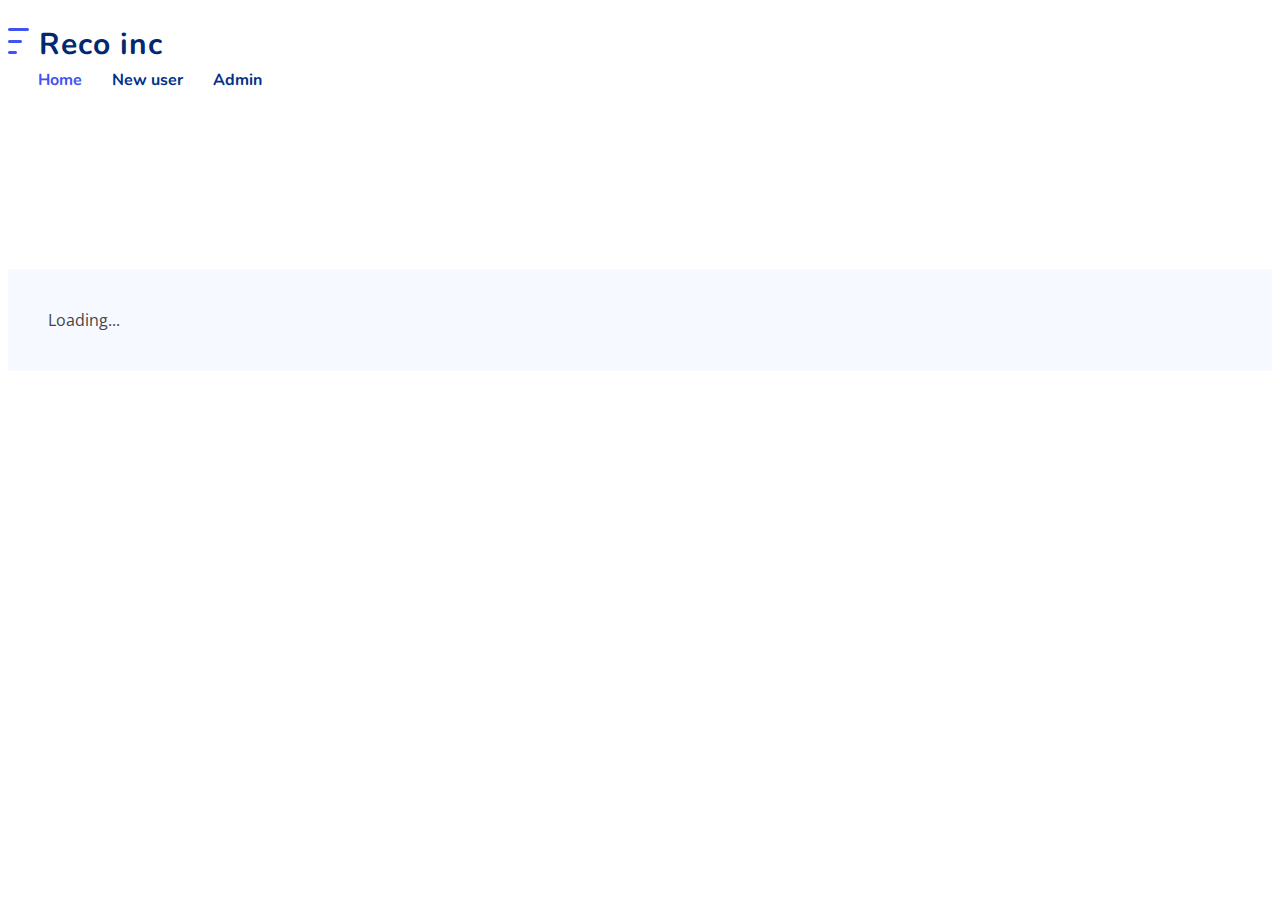
==== commit 23fde40d: "recover lost files" ====
--- a/public/biometrics.html
+++ b/public/biometrics.html
@@ -15,7 +15,9 @@
   <link href="assets/img/apple-touch-icon.png" rel="apple-touch-icon">
 
   <!-- Google Fonts -->
-  <link href="https://fonts.googleapis.com/css?family=Open+Sans:300,300i,400,400i,600,600i,700,700i|Nunito:300,300i,400,400i,600,600i,700,700i|Poppins:300,300i,400,400i,500,500i,600,600i,700,700i" rel="stylesheet">
+  <link
+    href="https://fonts.googleapis.com/css?family=Open+Sans:300,300i,400,400i,600,600i,700,700i|Nunito:300,300i,400,400i,600,600i,700,700i|Poppins:300,300i,400,400i,500,500i,600,600i,700,700i"
+    rel="stylesheet">
 
   <!-- Vendor CSS Files -->
   <link href="assets/vendor/bootstrap/css/bootstrap.min.css" rel="stylesheet">
@@ -34,12 +36,14 @@
   * Author: BootstrapMade.com
   * License: https://bootstrapmade.com/license/
   ======================================================== -->
+  <script type="text/javascript" src="eel.js"></script>
+
 </head>
 
-<body>
+<body onload="startAnalysis()" onbeforeunload="stopAnalysis()">
 
-<!-- ======= Header ======= -->
-<header id="header" class="header fixed-top">
+  <!-- ======= Header ======= -->
+  <header id="header" class="header fixed-top">
     <div class="container-fluid container-xl d-flex align-items-center justify-content-between">
 
       <a href="index.html" class="logo d-flex align-items-center">
@@ -52,7 +56,7 @@
           <li><a class="nav-link scrollto active" href="/index.html">Home</a></li>
           <li><a class="nav-link scrollto" href="/new.html">New user</a></li>
           <li><a class="nav-link scrollto" href="/admin.html">Admin</a></li>
-         
+
         </ul>
         <i class="bi bi-list mobile-nav-toggle"></i>
       </nav><!-- .navbar -->
@@ -60,39 +64,30 @@
     </div>
   </header><!-- End Header -->
 
-  
+
 
   <main id="main">
     <!-- ======= About Section ======= -->
     <section id="about" class="about">
-
+      <br></br>
+      <br></br>
       <div class="container" data-aos="fade-up">
         <div class="row gx-0">
 
           <div class="col-lg-6 d-flex flex-column justify-content-center" data-aos="fade-up" data-aos-delay="200">
-            <div class="content d-flex align-items-center justify-content-center">
-                <div class="content">
-                    <h3>SMUNBE1721</h3>
-                    <h2>Muna Bedan</h2>
-                    <p>Software Engineering</p>
+            <div class="content d-flex align-items-center justify-content-center" id="userData">
+
+              <div id="spinnerHolder">
+                <div class="spinner-border text-primary" id="spinner" role="status">
+                  <span class="visually-hidden">Loading...</span>
                 </div>
-              
-
-              <div class="text-center text-lg-start">
-                <a href="#" class="btn-read-more d-inline-flex align-items-center justify-content-center align-self-center">
-                  <span>Access Granted</span>
-                  <i class="bi bi-check2-square"></i>
-                </a>
               </div>
 
-              <!--<div class="spinner-border text-primary" role="status">
-                <span class="visually-hidden">Loading...</span>
-              </div>--->
             </div>
           </div>
 
-          <div class="col-lg-6 d-flex align-items-center" data-aos="zoom-out" data-aos-delay="200">
-            <img src="assets/img/about.jpg" class="img-fluid" alt="">
+          <div class="col-lg-6 d-flex align-items-center " data-aos="zoom-out" data-aos-delay="200">
+            <img id="videoElement" class="img-fluid" alt="">
           </div>
 
         </div>
@@ -100,17 +95,18 @@
 
     </section><!-- End About Section -->
 
-    
 
 
-   
-    
+
+
+
 
   </main><!-- End #main -->
 
- 
 
-  <a href="#" class="back-to-top d-flex align-items-center justify-content-center"><i class="bi bi-arrow-up-short"></i></a>
+
+  <a href="#" class="back-to-top d-flex align-items-center justify-content-center"><i
+      class="bi bi-arrow-up-short"></i></a>
 
   <!-- Vendor JS Files -->
   <script src="assets/vendor/bootstrap/js/bootstrap.bundle.js"></script>
@@ -123,6 +119,7 @@
 
   <!-- Template Main JS File -->
   <script src="assets/js/main.js"></script>
+  <script src="scripts/biometric.js"></script>
 
 </body>
 
